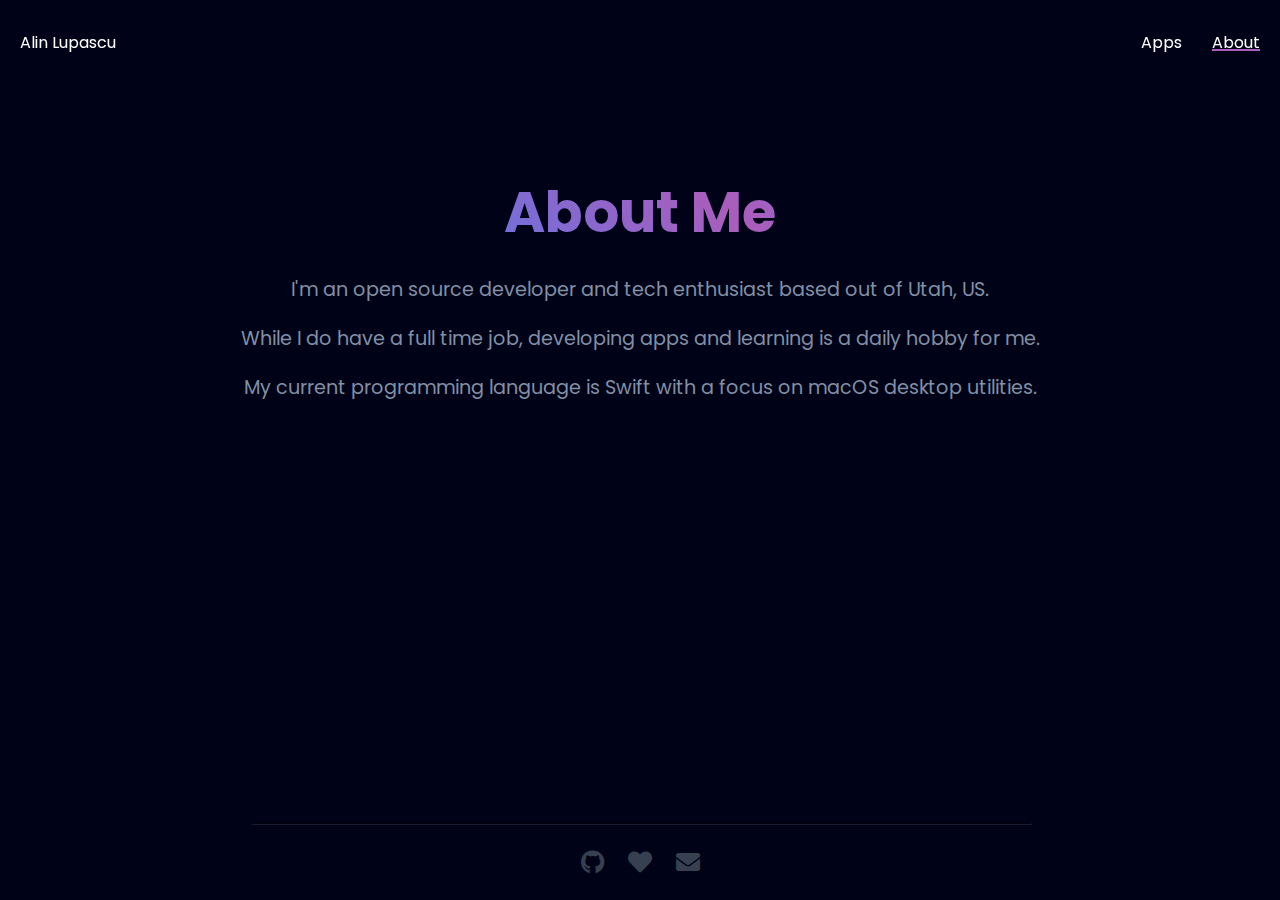
==== about/index.html @ 9ff250fe "Updates" ====
<!DOCTYPE html>
<html lang="en">
<head>
    <meta charset="UTF-8">
    <meta name="viewport" content="width=device-width, initial-scale=1.0">
    <title>About - Alin Lupascu</title>
    <link rel="stylesheet" href="../style.css">
    <link rel="stylesheet" href="https://cdnjs.cloudflare.com/ajax/libs/font-awesome/5.15.3/css/all.min.css">
    <link href="https://fonts.googleapis.com/css2?family=Poppins:wght@400;600&display=swap" rel="stylesheet">
    <link rel="icon"
        href="data:image/svg+xml,<svg xmlns=%22http://www.w3.org/2000/svg%22 viewBox=%220 0 100 100%22><text y=%22.9em%22 font-size=%2290%22>🚀</text></svg>">
</head>
<body>
    <header>
        <a href="/" class="logo">Alin Lupascu</a>
        <nav>
            <ul>
                <li><a href="/apps">Apps</a></li>
                <li><a href="/about" class="underline">About</a></li>
                <!-- <li><a href="mailto:dev@itsalin.com"><i class="fas fa-envelope" style="margin-top: 5px;"></i></a></li> -->
            </ul>
        </nav>
    </header>
    <main>
        <section class="profile">
            <h1>About Me</h1>
            <p class="about">I'm an open source developer and tech enthusiast based out of Utah, US.</p>
            <p class="about">While I do have a full time job, developing apps and learning is a daily hobby for me.</p>
            <p class="about">My current programming language is Swift with a focus on macOS desktop utilities.</p>
        </section>
    </main>
    <footer>
        <hr>
        <div class="social-links">
            <a href="https://github.com/alienator88" class="tooltip"><i class="fab fa-github"><span class="tooltiptext">GitHub</span></i></a>
            <a href="https://github.com/sponsors/alienator88" class="tooltip"><i class="fas fa-heart"><span class="tooltiptext">Sponsor</span></i></a>
            <a href="mailto:dev@itsalin.com" class="tooltip"><i class="fas fa-envelope"><span class="tooltiptext">Email</span></i></a>
        </div>
    </footer>
</body>
</html>
---- style.css ----
html, body {
    height: 100%; /* Ensure the html and body are full height */
    margin: 0;
    padding: 0;
    font-family: 'Poppins', sans-serif;
    background-color: #000317; /* Dark blue/purple background */
    color: white;
    display: flex; /* New */
    flex-direction: column; /* New */
    align-items: center;
}

body > footer {
    margin-top: auto; /* Pushes the footer to the bottom */
}

main {
    flex: 1; /* Allows the main content to grow and fill the available space */
}

.grid-container {
    display: grid;
    grid-template-columns: 1fr 1fr; /* Creates 2 columns of equal width */
    gap: 40px; /* Adjusts the gap between grid items */
    margin-top: 20px; /* Space above the grid, adjust as needed */
}

.column {
    display: flex;
    flex-direction: column;
    gap: 20px; /* Space between items in the same column */
}

.item {
    display: flex;
    align-items: center;
    background-color: #000210; /* Example background color */
    padding: 20px; /* Increased padding between content and border */
    border: 1px solid #dddddd1c; /* Example border color */
    border-radius: 16px; /* Rounded corners */
    gap: 20px; /* Space between the image and the text content */
    transition: box-shadow 0.5s ease-in-out; /* Smooth transition for the shadow effect */
    width: 550px; /* Specific width */
    height: 200px; /* Specific height */
    overflow: hidden; 
}

.item:hover {
    box-shadow: 0 8px 15px #5d76e577; /* Blue shadow on hover */
    cursor: pointer;
}

.item-image {
    width: 100px; /* Adjust based on your preference */
    height: auto; /* Maintain aspect ratio */
    border-radius: 5px; /* Optionally round the corners of the image */
}

.item-content {
    display: flex;
    flex-direction: column;
}

.item-title {
    margin: 0;
    font-size: 1.5em; /* Large title size */
}

.item-description {
    font-size: 0.9em; /* Smaller text for the description */
    color: #666; /* Example color for the description text */
}

header {
    position: fixed;
    top: 0;
    left: 0;
    width: 100%;
    display: flex;
    justify-content: space-between;
    align-items: center;
    padding: 20px;
    z-index: 1000; /* High z-index to keep it above other content */
    transition: background-color 0.5s ease;
    backdrop-filter: blur(10px); /* Create the blur effect */
    background-color: #0003178f; /* Translucent background; adjust as needed */
}

.logo {
    font-size: 1rem;
    text-decoration: none;
    color: white;
}

.underline {
    text-decoration: underline;
    text-decoration-color: #ab5dbb; 
    text-decoration-thickness: 2px;
    text-decoration-style: solid;
}

nav ul {
    list-style-type: none;
    padding: 0;
    display: flex;
    margin: 0;
    margin-right: 20px;
    /* align-items: center; */
}

nav ul li {
    margin: 10px;
    margin-right: 20px;
}

nav ul li a {
    color: white;
    text-decoration: none;
    display: flex;
    align-items: center;
}

.profile {
    display: flex;
    justify-content: center; /* Centers content horizontally */
    align-items: center; /* Centers content vertically if needed */
    width: 100%; /* Ensures the profile section takes full width */
    flex-direction: column;
    padding-top: 10rem;
}

.apps-container {
    display: flex;
    justify-content: center; /* Centers content horizontally */
    align-items: center; /* Centers content vertically if needed */
    width: 100%; /* Ensures the profile section takes full width */
    flex-direction: column;
    padding-top: 5rem;
}

.profile-pic {
    width: 150px;
    height: 150px;
    border-radius: 50%;
    object-fit:cover;
    object-position: center 25%;
    /* border: 4px solid white; */
}

h1 {
    font-size: 3.5rem;
    background: linear-gradient(45deg, #5d76e5, #ab5dbb, #5d76e5);
    background-size: 200% 200%; /* Extend the background to allow for the movement */
    -webkit-background-clip: text;
    background-clip: text;
    -webkit-text-fill-color: transparent;
    animation: gradientAnimation 5s ease-in-out infinite; /* Apply the animation */
    margin: 10px 0;
    margin-bottom: 10px;
}

.awesome {
    font-size: 2rem;
    margin: 10px 0;
}

@keyframes gradientAnimation {
    0% { background-position: 0% 50%; }
    50% { background-position: 100% 50%; }
    100% { background-position: 0% 50%; }
}

.role {
    color: #828fa5;
    font-size: 1.5rem;
    margin-top: 10px;
}

.about {
    color: #828fa5;
    font-size: 1.2rem;
    margin: 10px;
}

.apps-title-container {
    display: flex;
    align-items: center; /* Adjust vertical alignment if needed */
    gap: 10px;
}


.button, #apps, #code, #download_url, #repo_url { /* Targeting IDs directly */
    display: inline-flex;
    align-items: center;
    justify-content: center;
    border: none;
    border-radius: 20px;
    padding: 10px 20px;
    margin: 10px;
    cursor: pointer;
    font-size: 1rem;
    text-decoration: none; 
    color: white; 
    gap: 5px;
}


.buttons {
    display: flex;
    justify-content: center; /* Center buttons horizontally */
    align-items: center;
    gap: 0px; /* Adjusts space between buttons */
    flex-wrap: wrap; /* Ensures buttons wrap on smaller screens */
    margin-top: 10px; /* Adds some space above the buttons */
}

#apps, #download_url {
    background-color: #4d62bd; /* Blue */
}

#code, #repo_url {
    background-color: #364051; /* Lighter blue/purple */
}

.app-detail {
    display: flex;
    flex-direction: column; /* Stacks children vertically */
    align-items: center; /* Centers children horizontally in the container */
    justify-content: center; /* Centers the container's total content vertically if needed */
    text-align: center; /* Centers text within each child */
    width: 100%; /* Take the full width of the parent container */
    padding: 20px; /* Optional: Adds some padding inside the container */
    margin-top: 5rem;
}

.appImage {
    max-width: 10rem; /* Ensures the image is responsive and doesn't overflow its container */
    height: auto; /* Maintains the aspect ratio of the image */
    border-radius: 10px; /* Optional: Rounds the corners of the image */
    margin-bottom: 20px; /* Adds space between the image and the title */
}

.screenshot {
    max-width: 80%; /* Ensures the image is responsive and doesn't overflow its container */
    height: auto; /* Maintains the aspect ratio of the image */
    border-radius: 10px; /* Optional: Rounds the corners of the image */
    margin-bottom: 20px; /* Adds space between the image and the title */
}


footer {
    text-align: center;
    padding: 20px;
    width: 100%; /* Ensure footer takes full width */
    box-sizing: border-box;
}

footer hr {
    margin-bottom: 20px;
    border-color: #3640516a;
    width: 100%;
}

.social-links a {
    display: inline-block; /* or 'block' with 'text-align: center' for its parent */
    margin: auto;
    color: #364051;
    font-size: 1.5rem;
    padding-left: 10px;
    padding-right: 10px
}

.tooltip {
  position: relative;
  display: inline-block;
}
  
.tooltip .tooltiptext {
  visibility: hidden;
  width: auto;
  background-color: #5d76e5;
  color: #fff;
  text-align: center;
  padding: 10px;
  border-radius: 10px;
  font-size: 12px;
  font-weight: 300;
  position: absolute;
  z-index: 1;
  bottom: 100%; /* Positions the tooltip above the anchor tag */
  left: 50%; /* Start at 50% of the parent element */
  transform: translateX(-50%); /* Centers the tooltip */
  margin-bottom: 5px;
}
  
.tooltip:hover .tooltiptext {
  visibility: visible;
}
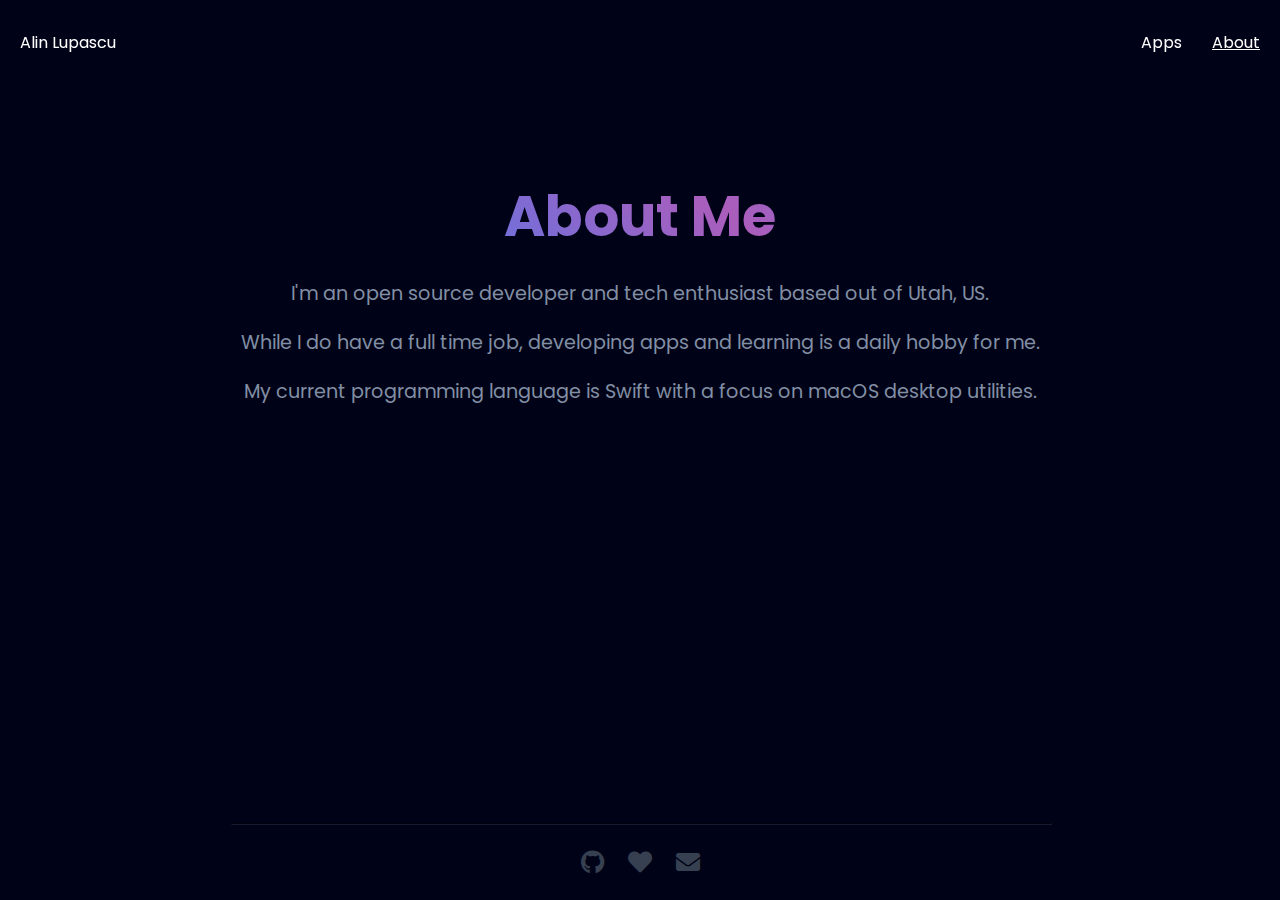
==== commit 0d4478b6: "Fix responsive on mobile" ====
--- a/about/index.html
+++ b/about/index.html
@@ -5,6 +5,7 @@
     <meta name="viewport" content="width=device-width, initial-scale=1.0">
     <title>About - Alin Lupascu</title>
     <link rel="stylesheet" href="../style.css">
+    <link rel="stylesheet" href="../basscss.min.css">
     <link rel="stylesheet" href="https://cdnjs.cloudflare.com/ajax/libs/font-awesome/5.15.3/css/all.min.css">
     <link href="https://fonts.googleapis.com/css2?family=Poppins:wght@400;600&display=swap" rel="stylesheet">
     <link rel="icon"
@@ -21,14 +22,14 @@
             </ul>
         </nav>
     </header>
-    <main>
-        <section class="profile">
+    <div class="mx-auto mt4 clearfix">
+        <div class="app-detail col">
             <h1>About Me</h1>
             <p class="about">I'm an open source developer and tech enthusiast based out of Utah, US.</p>
             <p class="about">While I do have a full time job, developing apps and learning is a daily hobby for me.</p>
             <p class="about">My current programming language is Swift with a focus on macOS desktop utilities.</p>
-        </section>
-    </main>
+        </div>
+    </div>
     <footer>
         <hr>
         <div class="social-links">
--- a/style.css
+++ b/style.css
@@ -18,11 +18,24 @@
     flex: 1; /* Allows the main content to grow and fill the available space */
 }
 
+.main-about {
+    main {
+        display: flex;
+        flex-direction: column;
+        align-items: center; /* This centers child elements like .app-detail horizontally */
+        flex: 1;
+    }
+}
+
 .grid-container {
     display: grid;
-    grid-template-columns: 1fr 1fr; /* Creates 2 columns of equal width */
-    gap: 40px; /* Adjusts the gap between grid items */
-    margin-top: 20px; /* Space above the grid, adjust as needed */
+    grid-template-columns: 1fr 1fr; 
+    grid-gap: 1rem; 
+    margin-top: 20px; 
+    margin-left: auto;
+    margin-right: auto;
+    width: fit-content;
+    justify-items: center;
 }
 
 .column {
@@ -35,13 +48,14 @@
     display: flex;
     align-items: center;
     background-color: #000210; /* Example background color */
-    padding: 20px; /* Increased padding between content and border */
+    padding: 20px;
     border: 1px solid #dddddd1c; /* Example border color */
     border-radius: 16px; /* Rounded corners */
-    gap: 20px; /* Space between the image and the text content */
+    gap: 5%; /* Space between the image and the text content */
     transition: box-shadow 0.5s ease-in-out; /* Smooth transition for the shadow effect */
-    width: 550px; /* Specific width */
-    height: 200px; /* Specific height */
+    /* width: 95%; */
+    height: 100%;
+    min-height: 200px;
     overflow: hidden; 
 }
 
@@ -127,6 +141,17 @@
     width: 100%; /* Ensures the profile section takes full width */
     flex-direction: column;
     padding-top: 10rem;
+    text-align: center;
+}
+
+.about-section {
+    display: flex;
+    justify-content: center; /* Centers content horizontally */
+    align-items: center; /* Centers content vertically if needed */
+    width: 100%; /* Ensures the profile section takes full width */
+    flex-direction: column;
+    padding-top: 10rem;
+    text-align: center;
 }
 
 .apps-container {
@@ -161,7 +186,7 @@
 
 .awesome {
     font-size: 2rem;
-    margin: 10px 0;
+    /* margin: 10px 0; */
 }
 
 @keyframes gradientAnimation {
@@ -295,4 +320,35 @@
   
 .tooltip:hover .tooltiptext {
   visibility: visible;
+}
+
+
+
+
+
+@media screen and (max-width: 1024px) {
+    /* .grid-container {
+        gap: 20px;
+    } */
+}
+
+@media screen and (max-width: 768px) {
+    h1 {
+        font-size: 2rem;
+    }
+
+    .grid-container {
+        grid-template-columns: 1fr; 
+        /* width: 90%; */
+        /* align-items: center; */
+        /* margin: 20px auto; */
+    }
+
+    .item {
+        width: 94.5%; 
+        height: auto; 
+        padding: 10px; 
+        gap: 10px; 
+    }    
+
 }--- a/basscss.min.css
+++ b/basscss.min.css
@@ -0,0 +1 @@
+/*! Basscss | http://basscss.com | MIT License */.h1{font-size:2rem}.h2{font-size:1.5rem}.h3{font-size:1.25rem}.h4{font-size:1rem}.h5{font-size:.875rem}.h6{font-size:.75rem}.font-family-inherit{font-family:inherit}.font-size-inherit{font-size:inherit}.text-decoration-none{text-decoration:none}.bold{font-weight:700}.regular{font-weight:400}.italic{font-style:italic}.caps{text-transform:uppercase;letter-spacing:.2em}.left-align{text-align:left}.center{text-align:center}.right-align{text-align:right}.justify{text-align:justify}.nowrap{white-space:nowrap}.break-word{word-wrap:break-word}.line-height-1{line-height:1}.line-height-2{line-height:1.125}.line-height-3{line-height:1.25}.line-height-4{line-height:1.5}.list-style-none{list-style:none}.underline{text-decoration:underline}.truncate{max-width:100%;overflow:hidden;text-overflow:ellipsis;white-space:nowrap}.list-reset{list-style:none;padding-left:0}.inline{display:inline}.block{display:block}.inline-block{display:inline-block}.table{display:table}.table-cell{display:table-cell}.overflow-hidden{overflow:hidden}.overflow-scroll{overflow:scroll}.overflow-auto{overflow:auto}.clearfix:after,.clearfix:before{content:" ";display:table}.clearfix:after{clear:both}.left{float:left}.right{float:right}.fit{max-width:100%}.max-width-1{max-width:24rem}.max-width-2{max-width:32rem}.max-width-3{max-width:48rem}.max-width-4{max-width:64rem}.border-box{box-sizing:border-box}.align-baseline{vertical-align:baseline}.align-top{vertical-align:top}.align-middle{vertical-align:middle}.align-bottom{vertical-align:bottom}.m0{margin:0}.mt0{margin-top:0}.mr0{margin-right:0}.mb0{margin-bottom:0}.ml0,.mx0{margin-left:0}.mx0{margin-right:0}.my0{margin-top:0;margin-bottom:0}.m1{margin:.5rem}.mt1{margin-top:.5rem}.mr1{margin-right:.5rem}.mb1{margin-bottom:.5rem}.ml1,.mx1{margin-left:.5rem}.mx1{margin-right:.5rem}.my1{margin-top:.5rem;margin-bottom:.5rem}.m2{margin:1rem}.mt2{margin-top:1rem}.mr2{margin-right:1rem}.mb2{margin-bottom:1rem}.ml2,.mx2{margin-left:1rem}.mx2{margin-right:1rem}.my2{margin-top:1rem;margin-bottom:1rem}.m3{margin:2rem}.mt3{margin-top:2rem}.mr3{margin-right:2rem}.mb3{margin-bottom:2rem}.ml3,.mx3{margin-left:2rem}.mx3{margin-right:2rem}.my3{margin-top:2rem;margin-bottom:2rem}.m4{margin:4rem}.mt4{margin-top:4rem}.mr4{margin-right:4rem}.mb4{margin-bottom:4rem}.ml4,.mx4{margin-left:4rem}.mx4{margin-right:4rem}.my4{margin-top:4rem;margin-bottom:4rem}.mxn1{margin-left:-.5rem;margin-right:-.5rem}.mxn2{margin-left:-1rem;margin-right:-1rem}.mxn3{margin-left:-2rem;margin-right:-2rem}.mxn4{margin-left:-4rem;margin-right:-4rem}.ml-auto{margin-left:auto}.mr-auto,.mx-auto{margin-right:auto}.mx-auto{margin-left:auto}.p0{padding:0}.pt0{padding-top:0}.pr0{padding-right:0}.pb0{padding-bottom:0}.pl0,.px0{padding-left:0}.px0{padding-right:0}.py0{padding-top:0;padding-bottom:0}.p1{padding:.5rem}.pt1{padding-top:.5rem}.pr1{padding-right:.5rem}.pb1{padding-bottom:.5rem}.pl1{padding-left:.5rem}.py1{padding-top:.5rem;padding-bottom:.5rem}.px1{padding-left:.5rem;padding-right:.5rem}.p2{padding:1rem}.pt2{padding-top:1rem}.pr2{padding-right:1rem}.pb2{padding-bottom:1rem}.pl2{padding-left:1rem}.py2{padding-top:1rem;padding-bottom:1rem}.px2{padding-left:1rem;padding-right:1rem}.p3{padding:2rem}.pt3{padding-top:2rem}.pr3{padding-right:2rem}.pb3{padding-bottom:2rem}.pl3{padding-left:2rem}.py3{padding-top:2rem;padding-bottom:2rem}.px3{padding-left:2rem;padding-right:2rem}.p4{padding:4rem}.pt4{padding-top:4rem}.pr4{padding-right:4rem}.pb4{padding-bottom:4rem}.pl4{padding-left:4rem}.py4{padding-top:4rem;padding-bottom:4rem}.px4{padding-left:4rem;padding-right:4rem}.col{float:left}.col,.col-right{box-sizing:border-box}.col-right{float:right}.col-1{width:8.33333%}.col-2{width:16.66667%}.col-3{width:25%}.col-4{width:33.33333%}.col-5{width:41.66667%}.col-6{width:50%}.col-7{width:58.33333%}.col-8{width:66.66667%}.col-9{width:75%}.col-10{width:83.33333%}.col-11{width:91.66667%}.col-12{width:100%}@media (min-width:40em){.sm-col{float:left;box-sizing:border-box}.sm-col-right{float:right;box-sizing:border-box}.sm-col-1{width:8.33333%}.sm-col-2{width:16.66667%}.sm-col-3{width:25%}.sm-col-4{width:33.33333%}.sm-col-5{width:41.66667%}.sm-col-6{width:50%}.sm-col-7{width:58.33333%}.sm-col-8{width:66.66667%}.sm-col-9{width:75%}.sm-col-10{width:83.33333%}.sm-col-11{width:91.66667%}.sm-col-12{width:100%}}@media (min-width:52em){.md-col{float:left;box-sizing:border-box}.md-col-right{float:right;box-sizing:border-box}.md-col-1{width:8.33333%}.md-col-2{width:16.66667%}.md-col-3{width:25%}.md-col-4{width:33.33333%}.md-col-5{width:41.66667%}.md-col-6{width:50%}.md-col-7{width:58.33333%}.md-col-8{width:66.66667%}.md-col-9{width:75%}.md-col-10{width:83.33333%}.md-col-11{width:91.66667%}.md-col-12{width:100%}}@media (min-width:64em){.lg-col{float:left;box-sizing:border-box}.lg-col-right{float:right;box-sizing:border-box}.lg-col-1{width:8.33333%}.lg-col-2{width:16.66667%}.lg-col-3{width:25%}.lg-col-4{width:33.33333%}.lg-col-5{width:41.66667%}.lg-col-6{width:50%}.lg-col-7{width:58.33333%}.lg-col-8{width:66.66667%}.lg-col-9{width:75%}.lg-col-10{width:83.33333%}.lg-col-11{width:91.66667%}.lg-col-12{width:100%}}.flex{display:-webkit-box;display:-webkit-flex;display:-ms-flexbox;display:flex}@media (min-width:40em){.sm-flex{display:-webkit-box;display:-webkit-flex;display:-ms-flexbox;display:flex}}@media (min-width:52em){.md-flex{display:-webkit-box;display:-webkit-flex;display:-ms-flexbox;display:flex}}@media (min-width:64em){.lg-flex{display:-webkit-box;display:-webkit-flex;display:-ms-flexbox;display:flex}}.flex-column{-webkit-box-orient:vertical;-webkit-box-direction:normal;-webkit-flex-direction:column;-ms-flex-direction:column;flex-direction:column}.flex-wrap{-webkit-flex-wrap:wrap;-ms-flex-wrap:wrap;flex-wrap:wrap}.items-start{-webkit-box-align:start;-webkit-align-items:flex-start;-ms-flex-align:start;-ms-grid-row-align:flex-start;align-items:flex-start}.items-end{-webkit-box-align:end;-webkit-align-items:flex-end;-ms-flex-align:end;-ms-grid-row-align:flex-end;align-items:flex-end}.items-center{-webkit-box-align:center;-webkit-align-items:center;-ms-flex-align:center;-ms-grid-row-align:center;align-items:center}.items-baseline{-webkit-box-align:baseline;-webkit-align-items:baseline;-ms-flex-align:baseline;-ms-grid-row-align:baseline;align-items:baseline}.items-stretch{-webkit-box-align:stretch;-webkit-align-items:stretch;-ms-flex-align:stretch;-ms-grid-row-align:stretch;align-items:stretch}.self-start{-webkit-align-self:flex-start;-ms-flex-item-align:start;align-self:flex-start}.self-end{-webkit-align-self:flex-end;-ms-flex-item-align:end;align-self:flex-end}.self-center{-webkit-align-self:center;-ms-flex-item-align:center;align-self:center}.self-baseline{-webkit-align-self:baseline;-ms-flex-item-align:baseline;align-self:baseline}.self-stretch{-webkit-align-self:stretch;-ms-flex-item-align:stretch;align-self:stretch}.justify-start{-webkit-box-pack:start;-webkit-justify-content:flex-start;-ms-flex-pack:start;justify-content:flex-start}.justify-end{-webkit-box-pack:end;-webkit-justify-content:flex-end;-ms-flex-pack:end;justify-content:flex-end}.justify-center{-webkit-box-pack:center;-webkit-justify-content:center;-ms-flex-pack:center;justify-content:center}.justify-between{-webkit-box-pack:justify;-webkit-justify-content:space-between;-ms-flex-pack:justify;justify-content:space-between}.justify-around{-webkit-justify-content:space-around;-ms-flex-pack:distribute;justify-content:space-around}.content-start{-webkit-align-content:flex-start;-ms-flex-line-pack:start;align-content:flex-start}.content-end{-webkit-align-content:flex-end;-ms-flex-line-pack:end;align-content:flex-end}.content-center{-webkit-align-content:center;-ms-flex-line-pack:center;align-content:center}.content-between{-webkit-align-content:space-between;-ms-flex-line-pack:justify;align-content:space-between}.content-around{-webkit-align-content:space-around;-ms-flex-line-pack:distribute;align-content:space-around}.content-stretch{-webkit-align-content:stretch;-ms-flex-line-pack:stretch;align-content:stretch}.flex-auto{-webkit-box-flex:1;-webkit-flex:1 1 auto;-ms-flex:1 1 auto;flex:1 1 auto;min-width:0;min-height:0}.flex-none{-webkit-box-flex:0;-webkit-flex:none;-ms-flex:none;flex:none}.order-0{-webkit-box-ordinal-group:1;-webkit-order:0;-ms-flex-order:0;order:0}.order-1{-webkit-box-ordinal-group:2;-webkit-order:1;-ms-flex-order:1;order:1}.order-2{-webkit-box-ordinal-group:3;-webkit-order:2;-ms-flex-order:2;order:2}.order-3{-webkit-box-ordinal-group:4;-webkit-order:3;-ms-flex-order:3;order:3}.order-last{-webkit-box-ordinal-group:100000;-webkit-order:99999;-ms-flex-order:99999;order:99999}.relative{position:relative}.absolute{position:absolute}.fixed{position:fixed}.top-0{top:0}.right-0{right:0}.bottom-0{bottom:0}.left-0{left:0}.z1{z-index:1}.z2{z-index:2}.z3{z-index:3}.z4{z-index:4}.border{border-style:solid;border-width:1px}.border-top{border-top-style:solid;border-top-width:1px}.border-right{border-right-style:solid;border-right-width:1px}.border-bottom{border-bottom-style:solid;border-bottom-width:1px}.border-left{border-left-style:solid;border-left-width:1px}.border-none{border:0}.rounded{border-radius:3px}.circle{border-radius:50%}.rounded-top{border-radius:3px 3px 0 0}.rounded-right{border-radius:0 3px 3px 0}.rounded-bottom{border-radius:0 0 3px 3px}.rounded-left{border-radius:3px 0 0 3px}.not-rounded{border-radius:0}.hide{position:absolute!important;height:1px;width:1px;overflow:hidden;clip:rect(1px,1px,1px,1px)}@media (max-width:40em){.xs-hide{display:none!important}}@media (min-width:40em) and (max-width:52em){.sm-hide{display:none!important}}@media (min-width:52em) and (max-width:64em){.md-hide{display:none!important}}@media (min-width:64em){.lg-hide{display:none!important}}.display-none{display:none!important}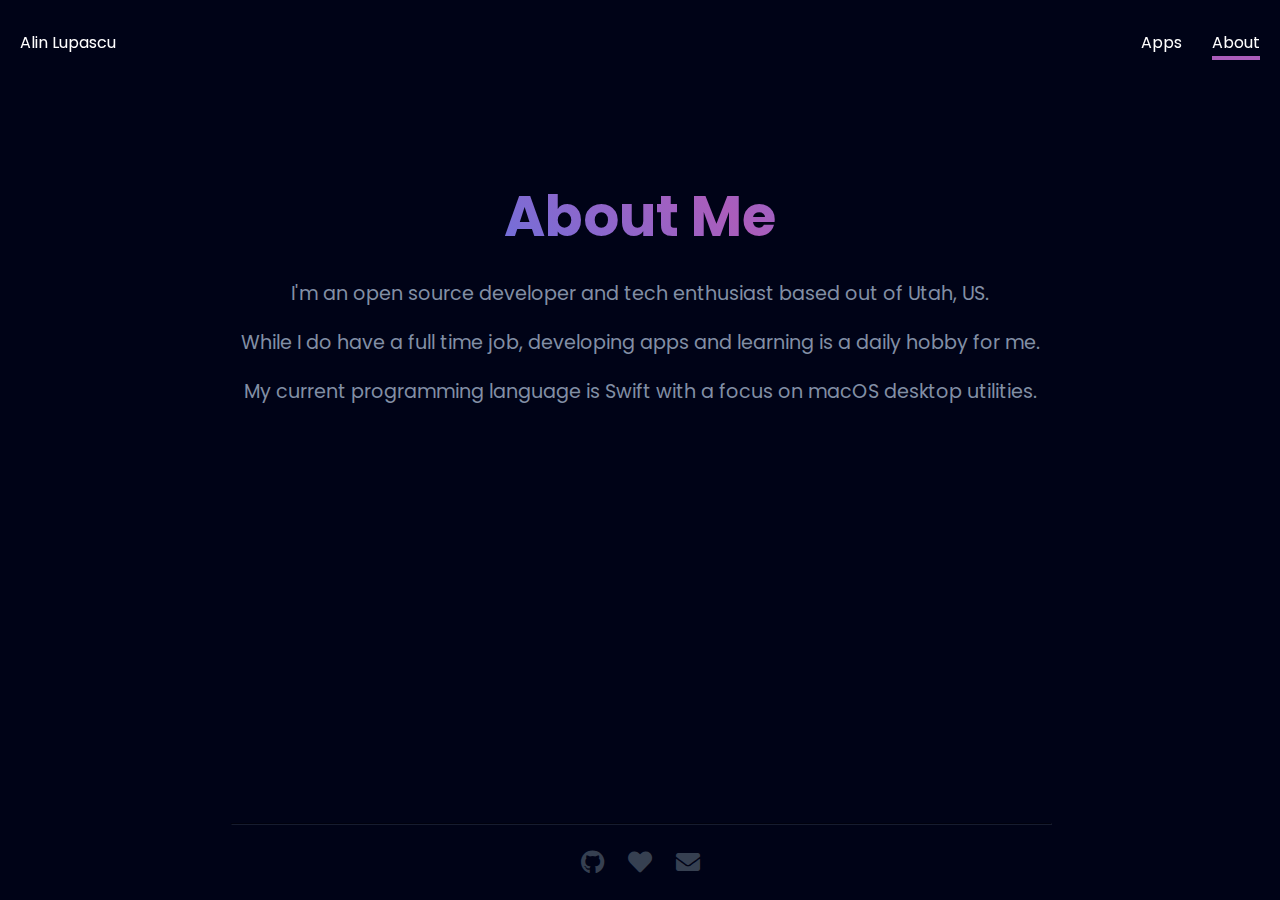
==== commit 9d6016b0: "Fixes" ====
--- a/about/index.html
+++ b/about/index.html
@@ -18,7 +18,6 @@
             <ul>
                 <li><a href="/apps">Apps</a></li>
                 <li><a href="/about" class="underline">About</a></li>
-                <!-- <li><a href="mailto:dev@itsalin.com"><i class="fas fa-envelope" style="margin-top: 5px;"></i></a></li> -->
             </ul>
         </nav>
     </header>
--- a/style.css
+++ b/style.css
@@ -29,7 +29,7 @@
 
 .grid-container {
     display: grid;
-    grid-template-columns: 1fr 1fr; 
+    grid-template-columns: 1fr; 
     grid-gap: 1rem; 
     margin-top: 20px; 
     margin-left: auto;
@@ -53,9 +53,8 @@
     border-radius: 16px; /* Rounded corners */
     gap: 5%; /* Space between the image and the text content */
     transition: box-shadow 0.5s ease-in-out; /* Smooth transition for the shadow effect */
-    /* width: 95%; */
-    height: 100%;
-    min-height: 200px;
+    width: 600px;
+    height: 200px;
     overflow: hidden; 
 }
 
@@ -94,10 +93,11 @@
     justify-content: space-between;
     align-items: center;
     padding: 20px;
-    z-index: 1000; /* High z-index to keep it above other content */
+    z-index: 1000;
     transition: background-color 0.5s ease;
-    backdrop-filter: blur(10px); /* Create the blur effect */
-    background-color: #0003178f; /* Translucent background; adjust as needed */
+    -webkit-backdrop-filter: blur(20px);
+    backdrop-filter: blur(20px);
+    background-color: #00031796;
 }
 
 .logo {
@@ -108,9 +108,10 @@
 
 .underline {
     text-decoration: underline;
-    text-decoration-color: #ab5dbb; 
-    text-decoration-thickness: 2px;
+    text-decoration-color: #ab5dbb !important; 
+    text-decoration-thickness: 4px !important;
     text-decoration-style: solid;
+    text-underline-offset: 8px !important;
 }
 
 nav ul {
@@ -211,6 +212,7 @@
     display: flex;
     align-items: center; /* Adjust vertical alignment if needed */
     gap: 10px;
+    margin-top: 100px;
 }
 
 
@@ -324,28 +326,13 @@
 
 
 
-
-
-@media screen and (max-width: 1024px) {
-    /* .grid-container {
-        gap: 20px;
-    } */
-}
-
 @media screen and (max-width: 768px) {
     h1 {
-        font-size: 2rem;
+        font-size: 2.5rem;
     }
 
-    .grid-container {
-        grid-template-columns: 1fr; 
-        /* width: 90%; */
-        /* align-items: center; */
-        /* margin: 20px auto; */
-    }
-
     .item {
-        width: 94.5%; 
+        width: auto; 
         height: auto; 
         padding: 10px; 
         gap: 10px; 
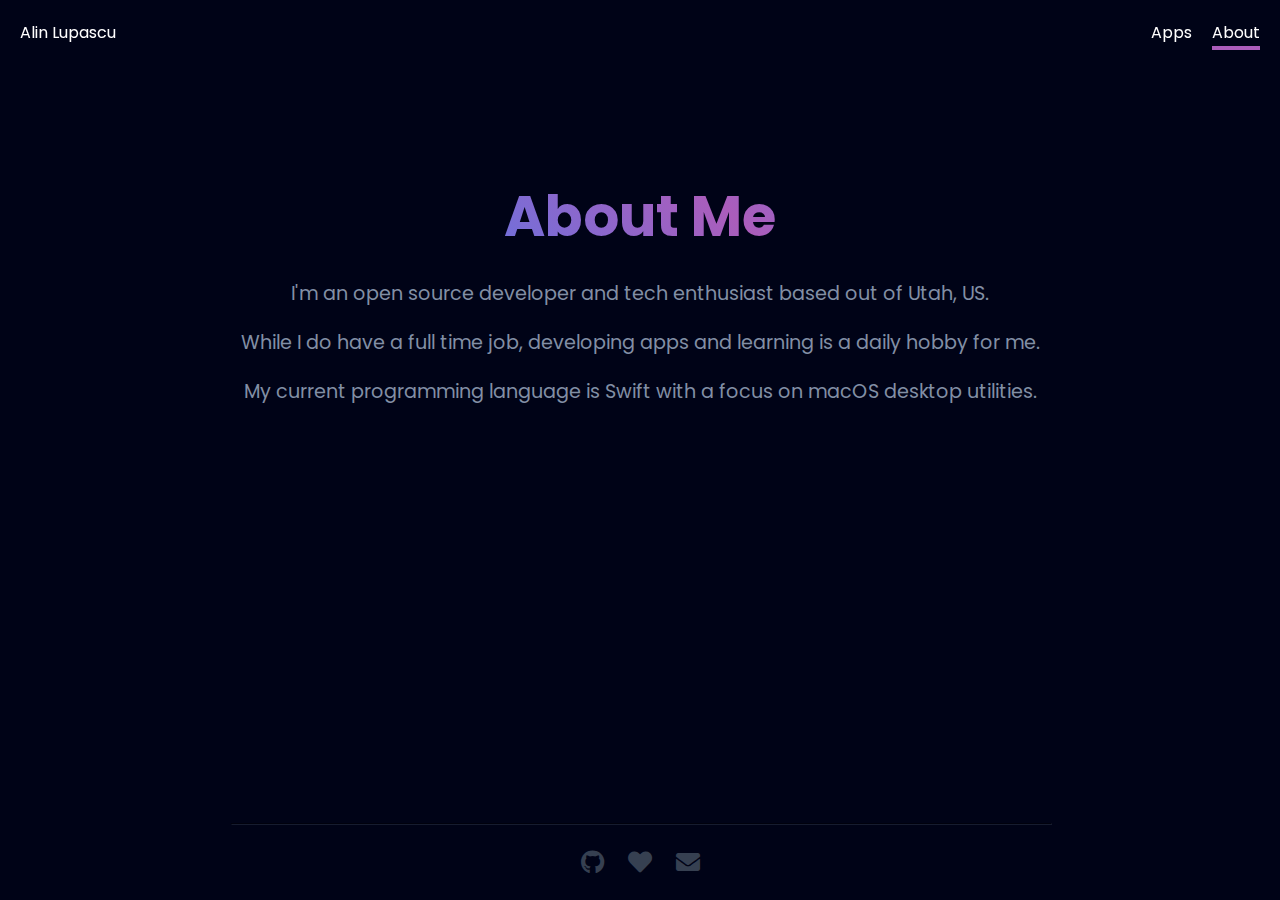
==== commit 3e7d3a23: "Fix mobile" ====
--- a/about/index.html
+++ b/about/index.html
@@ -27,7 +27,10 @@
             <p class="about">I'm an open source developer and tech enthusiast based out of Utah, US.</p>
             <p class="about">While I do have a full time job, developing apps and learning is a daily hobby for me.</p>
             <p class="about">My current programming language is Swift with a focus on macOS desktop utilities.</p>
+            <p></p>
+        <iframe src="https://github.com/sponsors/alienator88/button" title="Sponsor alienator88" height="40" width="180" style="border: 0; border-radius: 6px;"></iframe>
         </div>
+        
     </div>
     <footer>
         <hr>
--- a/style.css
+++ b/style.css
@@ -1,37 +1,44 @@
-html, body {
-    height: 100%; /* Ensure the html and body are full height */
+html,
+body {
+    height: 100%;
+    /* Ensure the html and body are full height */
     margin: 0;
     padding: 0;
     font-family: 'Poppins', sans-serif;
-    background-color: #000317; /* Dark blue/purple background */
+    background-color: #000317;
+    /* Dark blue/purple background */
     color: white;
-    display: flex; /* New */
-    flex-direction: column; /* New */
-    align-items: center;
-}
-
-body > footer {
-    margin-top: auto; /* Pushes the footer to the bottom */
+    display: flex;
+    /* New */
+    flex-direction: column;
+    /* New */
+    align-items: center;
+}
+
+body>footer {
+    margin-top: auto;
+    /* Pushes the footer to the bottom */
 }
 
 main {
-    flex: 1; /* Allows the main content to grow and fill the available space */
+    flex: 1;
+    /* Allows the main content to grow and fill the available space */
 }
 
 .main-about {
     main {
         display: flex;
         flex-direction: column;
-        align-items: center; /* This centers child elements like .app-detail horizontally */
+        align-items: center;
         flex: 1;
     }
 }
 
 .grid-container {
     display: grid;
-    grid-template-columns: 1fr; 
-    grid-gap: 1rem; 
-    margin-top: 20px; 
+    grid-template-columns: 1fr;
+    grid-gap: 1rem;
+    margin-top: 20px;
     margin-left: auto;
     margin-right: auto;
     width: fit-content;
@@ -41,32 +48,42 @@
 .column {
     display: flex;
     flex-direction: column;
-    gap: 20px; /* Space between items in the same column */
+    gap: 20px;
+    /* Space between items in the same column */
 }
 
 .item {
     display: flex;
     align-items: center;
-    background-color: #000210; /* Example background color */
+    background-color: #000210;
+    /* Example background color */
     padding: 20px;
-    border: 1px solid #dddddd1c; /* Example border color */
-    border-radius: 16px; /* Rounded corners */
-    gap: 5%; /* Space between the image and the text content */
-    transition: box-shadow 0.5s ease-in-out; /* Smooth transition for the shadow effect */
+    border: 1px solid #dddddd1c;
+    /* Example border color */
+    border-radius: 16px;
+    /* Rounded corners */
+    gap: 5%;
+    /* Space between the image and the text content */
+    transition: box-shadow 0.5s ease-in-out;
+    /* Smooth transition for the shadow effect */
     width: 600px;
     height: 200px;
-    overflow: hidden; 
+    overflow: hidden;
 }
 
 .item:hover {
-    box-shadow: 0 8px 15px #5d76e577; /* Blue shadow on hover */
+    box-shadow: 0 8px 15px #5d76e577;
+    /* Blue shadow on hover */
     cursor: pointer;
 }
 
 .item-image {
-    width: 100px; /* Adjust based on your preference */
-    height: auto; /* Maintain aspect ratio */
-    border-radius: 5px; /* Optionally round the corners of the image */
+    width: 100px;
+    /* Adjust based on your preference */
+    height: auto;
+    /* Maintain aspect ratio */
+    border-radius: 5px;
+    /* Optionally round the corners of the image */
 }
 
 .item-content {
@@ -76,12 +93,13 @@
 
 .item-title {
     margin: 0;
-    font-size: 1.5em; /* Large title size */
+    font-size: 1.5em;
+    /* Large title size */
 }
 
 .item-description {
-    font-size: 0.9em; /* Smaller text for the description */
-    color: #666; /* Example color for the description text */
+    font-size: 0.9em;
+    color: #666;
 }
 
 header {
@@ -92,7 +110,7 @@
     display: flex;
     justify-content: space-between;
     align-items: center;
-    padding: 20px;
+    padding-top: 20px;
     z-index: 1000;
     transition: background-color 0.5s ease;
     -webkit-backdrop-filter: blur(20px);
@@ -104,11 +122,12 @@
     font-size: 1rem;
     text-decoration: none;
     color: white;
+    margin-left: 20px;
 }
 
 .underline {
     text-decoration: underline;
-    text-decoration-color: #ab5dbb !important; 
+    text-decoration-color: #ab5dbb !important;
     text-decoration-thickness: 4px !important;
     text-decoration-style: solid;
     text-underline-offset: 8px !important;
@@ -120,12 +139,10 @@
     display: flex;
     margin: 0;
     margin-right: 20px;
-    /* align-items: center; */
 }
 
 nav ul li {
-    margin: 10px;
-    margin-right: 20px;
+    margin-left: 20px;
 }
 
 nav ul li a {
@@ -137,9 +154,12 @@
 
 .profile {
     display: flex;
-    justify-content: center; /* Centers content horizontally */
-    align-items: center; /* Centers content vertically if needed */
-    width: 100%; /* Ensures the profile section takes full width */
+    justify-content: center;
+    /* Centers content horizontally */
+    align-items: center;
+    /* Centers content vertically if needed */
+    width: 100%;
+    /* Ensures the profile section takes full width */
     flex-direction: column;
     padding-top: 10rem;
     text-align: center;
@@ -147,9 +167,12 @@
 
 .about-section {
     display: flex;
-    justify-content: center; /* Centers content horizontally */
-    align-items: center; /* Centers content vertically if needed */
-    width: 100%; /* Ensures the profile section takes full width */
+    justify-content: center;
+    /* Centers content horizontally */
+    align-items: center;
+    /* Centers content vertically if needed */
+    width: 100%;
+    /* Ensures the profile section takes full width */
     flex-direction: column;
     padding-top: 10rem;
     text-align: center;
@@ -157,9 +180,12 @@
 
 .apps-container {
     display: flex;
-    justify-content: center; /* Centers content horizontally */
-    align-items: center; /* Centers content vertically if needed */
-    width: 100%; /* Ensures the profile section takes full width */
+    justify-content: center;
+    /* Centers content horizontally */
+    align-items: center;
+    /* Centers content vertically if needed */
+    width: 100%;
+    /* Ensures the profile section takes full width */
     flex-direction: column;
     padding-top: 5rem;
 }
@@ -168,7 +194,7 @@
     width: 150px;
     height: 150px;
     border-radius: 50%;
-    object-fit:cover;
+    object-fit: cover;
     object-position: center 25%;
     /* border: 4px solid white; */
 }
@@ -176,11 +202,13 @@
 h1 {
     font-size: 3.5rem;
     background: linear-gradient(45deg, #5d76e5, #ab5dbb, #5d76e5);
-    background-size: 200% 200%; /* Extend the background to allow for the movement */
+    background-size: 200% 200%;
+    /* Extend the background to allow for the movement */
     -webkit-background-clip: text;
     background-clip: text;
     -webkit-text-fill-color: transparent;
-    animation: gradientAnimation 5s ease-in-out infinite; /* Apply the animation */
+    animation: gradientAnimation 5s ease-in-out infinite;
+    /* Apply the animation */
     margin: 10px 0;
     margin-bottom: 10px;
 }
@@ -191,9 +219,17 @@
 }
 
 @keyframes gradientAnimation {
-    0% { background-position: 0% 50%; }
-    50% { background-position: 100% 50%; }
-    100% { background-position: 0% 50%; }
+    0% {
+        background-position: 0% 50%;
+    }
+
+    50% {
+        background-position: 100% 50%;
+    }
+
+    100% {
+        background-position: 0% 50%;
+    }
 }
 
 .role {
@@ -210,13 +246,19 @@
 
 .apps-title-container {
     display: flex;
-    align-items: center; /* Adjust vertical alignment if needed */
+    align-items: center;
+    /* Adjust vertical alignment if needed */
     gap: 10px;
     margin-top: 100px;
 }
 
 
-.button, #apps, #code, #download_url, #repo_url { /* Targeting IDs directly */
+.button,
+#apps,
+#code,
+#download_url,
+#repo_url {
+    /* Targeting IDs directly */
     display: inline-flex;
     align-items: center;
     justify-content: center;
@@ -226,59 +268,124 @@
     margin: 10px;
     cursor: pointer;
     font-size: 1rem;
-    text-decoration: none; 
-    color: white; 
+    text-decoration: none;
+    color: white;
     gap: 5px;
 }
 
 
 .buttons {
     display: flex;
-    justify-content: center; /* Center buttons horizontally */
-    align-items: center;
-    gap: 0px; /* Adjusts space between buttons */
-    flex-wrap: wrap; /* Ensures buttons wrap on smaller screens */
-    margin-top: 10px; /* Adds some space above the buttons */
-}
-
-#apps, #download_url {
-    background-color: #4d62bd; /* Blue */
-}
-
-#code, #repo_url {
-    background-color: #364051; /* Lighter blue/purple */
+    justify-content: center;
+    /* Center buttons horizontally */
+    align-items: center;
+    gap: 0px;
+    /* Adjusts space between buttons */
+    flex-wrap: wrap;
+    /* Ensures buttons wrap on smaller screens */
+    margin-top: 10px;
+    /* Adds some space above the buttons */
+}
+
+#apps,
+#download_url {
+    background-color: #4d62bd;
+    /* Blue */
+}
+
+#code,
+#repo_url {
+    background-color: #364051;
+    /* Lighter blue/purple */
 }
 
 .app-detail {
     display: flex;
-    flex-direction: column; /* Stacks children vertically */
-    align-items: center; /* Centers children horizontally in the container */
-    justify-content: center; /* Centers the container's total content vertically if needed */
-    text-align: center; /* Centers text within each child */
-    width: 100%; /* Take the full width of the parent container */
-    padding: 20px; /* Optional: Adds some padding inside the container */
+    flex-direction: column;
+    /* Stacks children vertically */
+    align-items: center;
+    /* Centers children horizontally in the container */
+    justify-content: center;
+    /* Centers the container's total content vertically if needed */
+    text-align: center;
+    /* Centers text within each child */
+    width: 100%;
+    /* Take the full width of the parent container */
+    padding: 20px;
+    /* Optional: Adds some padding inside the container */
     margin-top: 5rem;
 }
 
 .appImage {
-    max-width: 10rem; /* Ensures the image is responsive and doesn't overflow its container */
-    height: auto; /* Maintains the aspect ratio of the image */
-    border-radius: 10px; /* Optional: Rounds the corners of the image */
-    margin-bottom: 20px; /* Adds space between the image and the title */
+    max-width: 10rem;
+    /* Ensures the image is responsive and doesn't overflow its container */
+    height: auto;
+    /* Maintains the aspect ratio of the image */
+    border-radius: 10px;
+    /* Optional: Rounds the corners of the image */
+    margin-bottom: 20px;
+    /* Adds space between the image and the title */
 }
 
 .screenshot {
-    max-width: 80%; /* Ensures the image is responsive and doesn't overflow its container */
-    height: auto; /* Maintains the aspect ratio of the image */
-    border-radius: 10px; /* Optional: Rounds the corners of the image */
-    margin-bottom: 20px; /* Adds space between the image and the title */
-}
-
+    max-width: 80%;
+    /* Ensures the image is responsive and doesn't overflow its container */
+    height: auto;
+    /* Maintains the aspect ratio of the image */
+    border-radius: 10px;
+    /* Optional: Rounds the corners of the image */
+    margin-bottom: 20px;
+    /* Adds space between the image and the title */
+}
+
+.snippet-wrapper {
+    display: flex;
+    /* Enables flexbox layout */
+    align-items: center;
+    /* Aligns children vertically in the center */
+    justify-content: space-between;
+    /* Puts maximum space between flex items */
+    position: relative;
+    /* Positions the wrapper relatively */
+}
+
+.code-snippet {
+    flex-grow: 1;
+    background-color: #303a4b;
+    border-left: 6px solid #ab5dbb;
+    font-family: "Courier New", Courier, monospace;
+    padding-left: 10px;
+    padding-right: 10px;
+    margin: 20px 0;
+    overflow-x: auto;
+    border-radius: 8px;
+}
+
+#appVersion {
+    color: #ffffff9b;
+}
+
+#copy-btn {
+    display: inline-flex;
+    justify-content: center;
+    align-items: center;
+    color: #ffffff9b;
+    cursor: pointer;
+    font-size: large;
+    width: 40px;
+    height: 40px;
+}
+
+.copy-button i {
+    width: 20px; 
+    height: 20px;
+}
 
 footer {
     text-align: center;
     padding: 20px;
-    width: 100%; /* Ensure footer takes full width */
+    width: 100%;
+    /* Ensure footer takes full width */
     box-sizing: border-box;
 }
 
@@ -289,7 +396,8 @@
 }
 
 .social-links a {
-    display: inline-block; /* or 'block' with 'text-align: center' for its parent */
+    display: inline-block;
+    /* or 'block' with 'text-align: center' for its parent */
     margin: auto;
     color: #364051;
     font-size: 1.5rem;
@@ -298,30 +406,33 @@
 }
 
 .tooltip {
-  position: relative;
-  display: inline-block;
-}
-  
+    position: relative;
+    display: inline-block;
+}
+
 .tooltip .tooltiptext {
-  visibility: hidden;
-  width: auto;
-  background-color: #5d76e5;
-  color: #fff;
-  text-align: center;
-  padding: 10px;
-  border-radius: 10px;
-  font-size: 12px;
-  font-weight: 300;
-  position: absolute;
-  z-index: 1;
-  bottom: 100%; /* Positions the tooltip above the anchor tag */
-  left: 50%; /* Start at 50% of the parent element */
-  transform: translateX(-50%); /* Centers the tooltip */
-  margin-bottom: 5px;
-}
-  
+    visibility: hidden;
+    width: auto;
+    background-color: #5d76e5;
+    color: #fff;
+    text-align: center;
+    padding: 10px;
+    border-radius: 10px;
+    font-size: 12px;
+    font-weight: 300;
+    position: absolute;
+    z-index: 1;
+    bottom: 100%;
+    /* Positions the tooltip above the anchor tag */
+    left: 50%;
+    /* Start at 50% of the parent element */
+    transform: translateX(-50%);
+    /* Centers the tooltip */
+    margin-bottom: 5px;
+}
+
 .tooltip:hover .tooltiptext {
-  visibility: visible;
+    visibility: visible;
 }
 
 
@@ -332,10 +443,44 @@
     }
 
     .item {
-        width: auto; 
-        height: auto; 
-        padding: 10px; 
-        gap: 10px; 
-    }    
+        width: auto;
+        height: auto;
+        padding: 10px;
+        gap: 10px;
+    }
+
+    .app-detail {
+        max-width: 100%;
+        overflow-x: hidden;
+    }
+
+    .logo, nav {
+        font-size: small;
+    }
+
+    #appTitle {
+        max-width: 80%;
+        word-wrap: break-word;
+        overflow-wrap: break-word;
+        font-size: large;
+    }
+
+    #appVersion {
+        max-width: 80%;
+        word-wrap: break-word;
+        overflow-wrap: break-word;
+        font-size: smaller;
+    }
+
+    #appDescription {
+        max-width: 80%;
+        word-wrap: break-word;
+        overflow-wrap: break-word;
+        font-size: small;
+    }
+
+    .snippet-wrapper {
+        display: none;
+    }
 
 }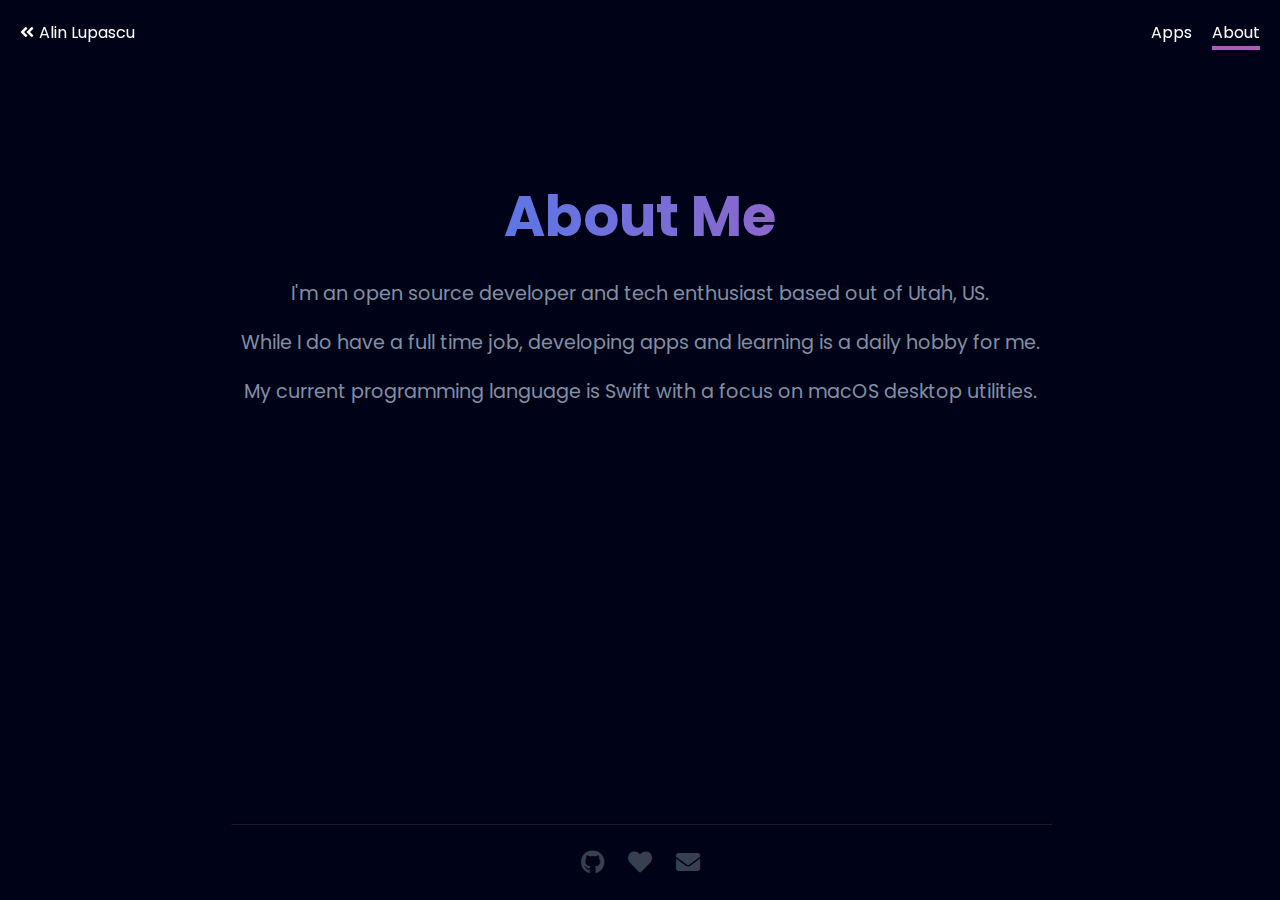
==== commit ac48232d: "Fixes, add downloads count, badges" ====
--- a/about/index.html
+++ b/about/index.html
@@ -13,7 +13,7 @@
 </head>
 <body>
     <header>
-        <a href="/" class="logo">Alin Lupascu</a>
+        <a href="/" class="logo"><i class="fas fa-angle-double-left" style="margin-right: 5px;"></i>Alin Lupascu</a>
         <nav>
             <ul>
                 <li><a href="/apps">Apps</a></li>
--- a/style.css
+++ b/style.css
@@ -116,6 +116,7 @@
     -webkit-backdrop-filter: blur(20px);
     backdrop-filter: blur(20px);
     background-color: #00031796;
+    /* background-color: #f10d0dda; */
 }
 
 .logo {
@@ -123,6 +124,7 @@
     text-decoration: none;
     color: white;
     margin-left: 20px;
+    margin-bottom: 20px;
 }
 
 .underline {
@@ -139,6 +141,7 @@
     display: flex;
     margin: 0;
     margin-right: 20px;
+    margin-bottom: 20px;
 }
 
 nav ul li {
@@ -201,14 +204,23 @@
 
 h1 {
     font-size: 3.5rem;
-    background: linear-gradient(45deg, #5d76e5, #ab5dbb, #5d76e5);
-    background-size: 200% 200%;
-    /* Extend the background to allow for the movement */
+    background: linear-gradient(to left, rgb(74, 0, 139), #5d76e5, #ab5dbb, #5d76e5);
+    background-size: 500%;
     -webkit-background-clip: text;
     background-clip: text;
     -webkit-text-fill-color: transparent;
     animation: gradientAnimation 5s ease-in-out infinite;
-    /* Apply the animation */
+    margin: 10px 0;
+    margin-bottom: 10px;
+}
+
+.gradient-animation {
+    background: linear-gradient(to left, rgb(74, 0, 139), #5d76e5, #ab5dbb, #5d76e5);
+    background-size: 500%;
+    -webkit-background-clip: text;
+    background-clip: text;
+    -webkit-text-fill-color: transparent;
+    animation: gradientAnimation 5s ease-in-out infinite;
     margin: 10px 0;
     margin-bottom: 10px;
 }
@@ -220,17 +232,34 @@
 
 @keyframes gradientAnimation {
     0% {
-        background-position: 0% 50%;
+        background-position: 0% 100%;
     }
 
     50% {
-        background-position: 100% 50%;
+        background-position: 100% 0%;
     }
 
     100% {
-        background-position: 0% 50%;
-    }
-}
+        background-position: 0% 100%;
+    }
+}
+
+.badges-container {
+    display: flex;
+    flex-wrap: wrap;
+    gap: 10px;
+    opacity: 80%;
+  }
+  
+  .badge {
+    display: inline-block;
+    background-color: transparent;
+    /* background-color: #5d76e5; */
+    padding: 6px 10px;
+    border: 2px solid #ffffff80;
+    border-radius: 15px;
+    font-size: 10px;
+  }
 
 .role {
     color: #828fa5;
@@ -361,7 +390,7 @@
     border-radius: 8px;
 }
 
-#appVersion {
+#appVersion, #appDownloads {
     color: #ffffff9b;
 }
 
@@ -465,7 +494,7 @@
         font-size: large;
     }
 
-    #appVersion {
+    #appVersion, #appDownloads {
         max-width: 80%;
         word-wrap: break-word;
         overflow-wrap: break-word;
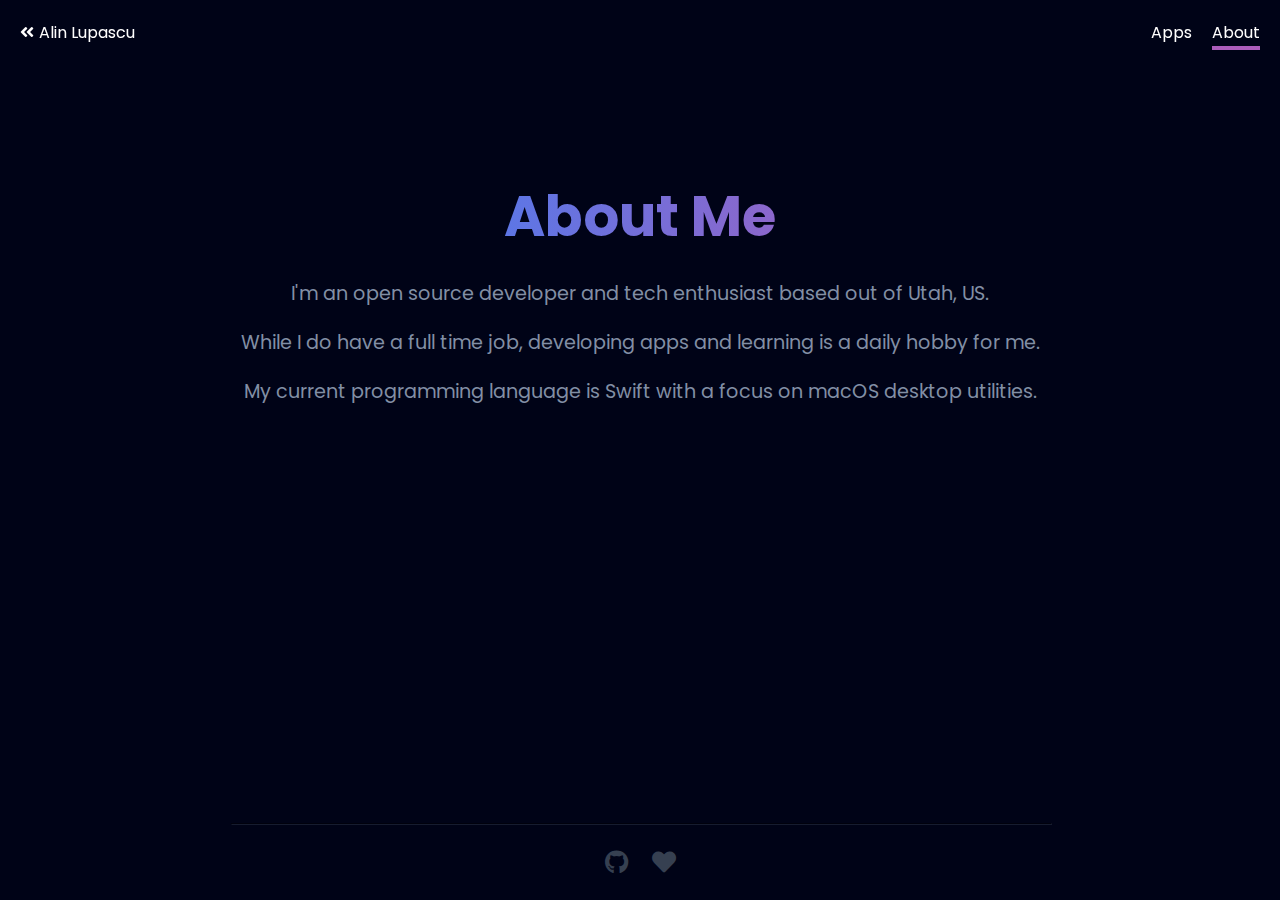
==== commit 40a998bd: "Remove email" ====
--- a/about/index.html
+++ b/about/index.html
@@ -1,44 +1,82 @@
-<!DOCTYPE html>
+<!doctype html>
 <html lang="en">
-<head>
-    <meta charset="UTF-8">
-    <meta name="viewport" content="width=device-width, initial-scale=1.0">
-    <title>About - Alin Lupascu</title>
-    <link rel="stylesheet" href="../style.css">
-    <link rel="stylesheet" href="../basscss.min.css">
-    <link rel="stylesheet" href="https://cdnjs.cloudflare.com/ajax/libs/font-awesome/5.15.3/css/all.min.css">
-    <link href="https://fonts.googleapis.com/css2?family=Poppins:wght@400;600&display=swap" rel="stylesheet">
-    <link rel="icon"
-        href="data:image/svg+xml,<svg xmlns=%22http://www.w3.org/2000/svg%22 viewBox=%220 0 100 100%22><text y=%22.9em%22 font-size=%2290%22>🚀</text></svg>">
-</head>
-<body>
-    <header>
-        <a href="/" class="logo"><i class="fas fa-angle-double-left" style="margin-right: 5px;"></i>Alin Lupascu</a>
-        <nav>
-            <ul>
-                <li><a href="/apps">Apps</a></li>
-                <li><a href="/about" class="underline">About</a></li>
-            </ul>
-        </nav>
-    </header>
-    <div class="mx-auto mt4 clearfix">
-        <div class="app-detail col">
-            <h1>About Me</h1>
-            <p class="about">I'm an open source developer and tech enthusiast based out of Utah, US.</p>
-            <p class="about">While I do have a full time job, developing apps and learning is a daily hobby for me.</p>
-            <p class="about">My current programming language is Swift with a focus on macOS desktop utilities.</p>
-            <p></p>
-        <iframe src="https://github.com/sponsors/alienator88/button" title="Sponsor alienator88" height="40" width="180" style="border: 0; border-radius: 6px;"></iframe>
+    <head>
+        <meta charset="UTF-8" />
+        <meta name="viewport" content="width=device-width, initial-scale=1.0" />
+        <title>About - Alin Lupascu</title>
+        <link rel="stylesheet" href="../style.css" />
+        <link rel="stylesheet" href="../basscss.min.css" />
+        <link
+            rel="stylesheet"
+            href="https://cdnjs.cloudflare.com/ajax/libs/font-awesome/5.15.3/css/all.min.css"
+        />
+        <link
+            href="https://fonts.googleapis.com/css2?family=Poppins:wght@400;600&display=swap"
+            rel="stylesheet"
+        />
+        <link
+            rel="icon"
+            href="data:image/svg+xml,<svg xmlns=%22http://www.w3.org/2000/svg%22 viewBox=%220 0 100 100%22><text y=%22.9em%22 font-size=%2290%22>🚀</text></svg>"
+        />
+    </head>
+    <body>
+        <header>
+            <a href="/" class="logo"
+                ><i
+                    class="fas fa-angle-double-left"
+                    style="margin-right: 5px"
+                ></i
+                >Alin Lupascu</a
+            >
+            <nav>
+                <ul>
+                    <li><a href="/apps">Apps</a></li>
+                    <li><a href="/about" class="underline">About</a></li>
+                </ul>
+            </nav>
+        </header>
+        <div class="mx-auto mt4 clearfix">
+            <div class="app-detail col">
+                <h1>About Me</h1>
+                <p class="about">
+                    I'm an open source developer and tech enthusiast based out
+                    of Utah, US.
+                </p>
+                <p class="about">
+                    While I do have a full time job, developing apps and
+                    learning is a daily hobby for me.
+                </p>
+                <p class="about">
+                    My current programming language is Swift with a focus on
+                    macOS desktop utilities.
+                </p>
+                <p></p>
+                <iframe
+                    src="https://github.com/sponsors/alienator88/button"
+                    title="Sponsor alienator88"
+                    height="40"
+                    width="180"
+                    style="border: 0; border-radius: 6px"
+                ></iframe>
+            </div>
         </div>
-        
-    </div>
-    <footer>
-        <hr>
-        <div class="social-links">
-            <a href="https://github.com/alienator88" class="tooltip"><i class="fab fa-github"><span class="tooltiptext">GitHub</span></i></a>
-            <a href="https://github.com/sponsors/alienator88" class="tooltip"><i class="fas fa-heart"><span class="tooltiptext">Sponsor</span></i></a>
-            <a href="mailto:dev@itsalin.com" class="tooltip"><i class="fas fa-envelope"><span class="tooltiptext">Email</span></i></a>
-        </div>
-    </footer>
-</body>
+        <footer>
+            <hr />
+            <div class="social-links">
+                <a href="https://github.com/alienator88" class="tooltip"
+                    ><i class="fab fa-github"
+                        ><span class="tooltiptext">GitHub</span></i
+                    ></a
+                >
+                <a
+                    href="https://github.com/sponsors/alienator88"
+                    class="tooltip"
+                    ><i class="fas fa-heart"
+                        ><span class="tooltiptext">Sponsor</span></i
+                    ></a
+                >
+                <!-- <a href="mailto:dev@itsalin.com" class="tooltip"><i class="fas fa-envelope"><span class="tooltiptext">Email</span></i></a> -->
+            </div>
+        </footer>
+    </body>
 </html>
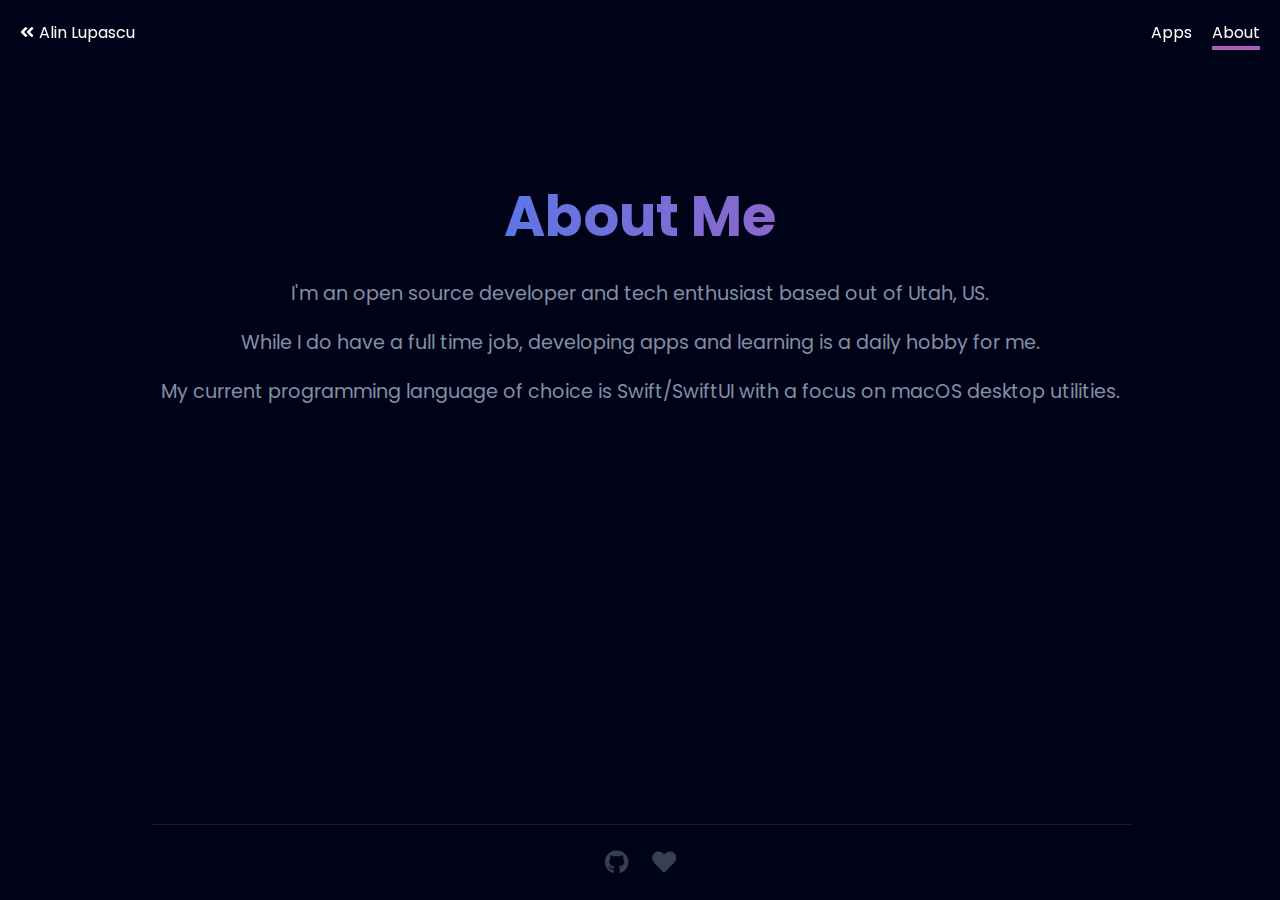
==== commit 3e23fcee: "updates" ====
--- a/about/index.html
+++ b/about/index.html
@@ -47,14 +47,14 @@
                     learning is a daily hobby for me.
                 </p>
                 <p class="about">
-                    My current programming language is Swift with a focus on
+                    My current programming language of choice is Swift/SwiftUI with a focus on
                     macOS desktop utilities.
                 </p>
                 <p></p>
                 <iframe
                     src="https://github.com/sponsors/alienator88/button"
                     title="Sponsor alienator88"
-                    height="40"
+                    height="32"
                     width="180"
                     style="border: 0; border-radius: 6px"
                 ></iframe>
